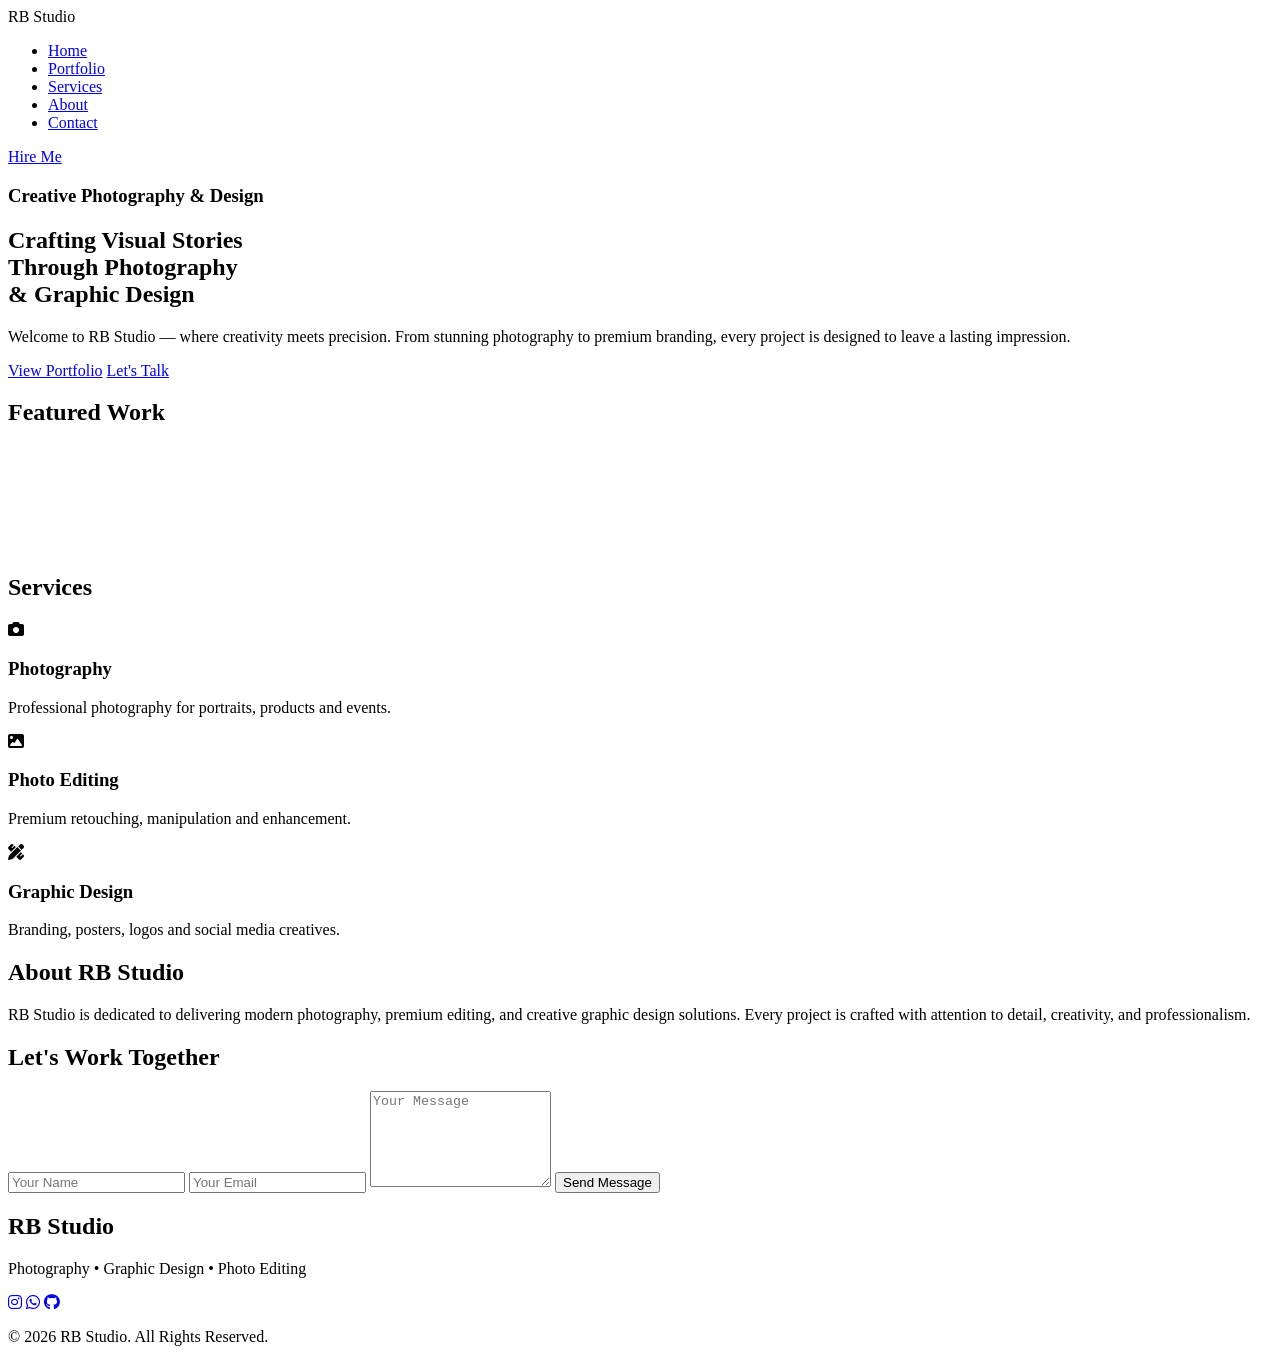
==== index.html @ 1e13ff83 "Create index.html" ====
<!DOCTYPE html>
<html lang="en">
<head>
    <meta charset="UTF-8">
    <meta name="viewport" content="width=device-width, initial-scale=1.0">
    <title>RB Studio | Photography & Graphic Design</title>

    <!-- Google Fonts -->
    <link href="https://fonts.googleapis.com/css2?family=Inter:wght@300;400;500;600;700&family=Poppins:wght@400;600;700;800&display=swap" rel="stylesheet">

    <!-- Font Awesome -->
    <link rel="stylesheet" href="https://cdnjs.cloudflare.com/ajax/libs/font-awesome/6.7.2/css/all.min.css">

    <!-- CSS -->
    <link rel="stylesheet" href="css/style.css">
</head>

<body>

<!-- ================= NAVBAR ================= -->

<header>
    <nav class="navbar">

        <div class="logo">
            RB <span>Studio</span>
        </div>

        <ul class="nav-links">
            <li><a href="#home">Home</a></li>
            <li><a href="#portfolio">Portfolio</a></li>
            <li><a href="#services">Services</a></li>
            <li><a href="#about">About</a></li>
            <li><a href="#contact">Contact</a></li>
        </ul>

        <a href="#contact" class="hire-btn">Hire Me</a>

    </nav>
</header>

<!-- ================= HERO ================= -->

<section id="home" class="hero">

    <div class="hero-content">

        <h3>Creative Photography & Design</h3>

        <h1>
            Crafting Visual Stories<br>
            Through <span>Photography</span><br>
            & Graphic Design
        </h1>

        <p>
            Welcome to RB Studio — where creativity meets precision.
            From stunning photography to premium branding, every project
            is designed to leave a lasting impression.
        </p>

        <div class="hero-buttons">
            <a href="#portfolio" class="primary-btn">View Portfolio</a>
            <a href="#contact" class="secondary-btn">Let's Talk</a>
        </div>

    </div>

</section>

<!-- ================= FEATURED ================= -->

<section id="portfolio" class="featured">

    <h2>Featured Work</h2>

    <div class="gallery">

        <div class="card">
            <img src="images/work1.jpg" alt="">
        </div>

        <div class="card">
            <img src="images/work2.jpg" alt="">
        </div>

        <div class="card">
            <img src="images/work3.jpg" alt="">
        </div>

        <div class="card">
            <img src="images/work4.jpg" alt="">
        </div>

        <div class="card">
            <img src="images/work5.jpg" alt="">
        </div>

        <div class="card">
            <img src="images/work6.jpg" alt="">
        </div>

    </div>

</section>

<!-- ================= SERVICES ================= -->

<section id="services">

    <h2>Services</h2>

    <div class="services-grid">

        <div class="service">
            <i class="fa-solid fa-camera"></i>
            <h3>Photography</h3>
            <p>Professional photography for portraits, products and events.</p>
        </div>

        <div class="service">
            <i class="fa-solid fa-image"></i>
            <h3>Photo Editing</h3>
            <p>Premium retouching, manipulation and enhancement.</p>
        </div>

        <div class="service">
            <i class="fa-solid fa-pen-ruler"></i>
            <h3>Graphic Design</h3>
            <p>Branding, posters, logos and social media creatives.</p>
        </div>

    </div>

</section>

<!-- ================= ABOUT ================= -->

<section id="about">

    <div class="about-text">

        <h2>About RB Studio</h2>

        <p>
            RB Studio is dedicated to delivering modern photography,
            premium editing, and creative graphic design solutions.
            Every project is crafted with attention to detail,
            creativity, and professionalism.
        </p>

    </div>

</section>

<!-- ================= CONTACT ================= -->

<section id="contact">

    <h2>Let's Work Together</h2>

    <form>

        <input type="text" placeholder="Your Name">

        <input type="email" placeholder="Your Email">

        <textarea rows="6" placeholder="Your Message"></textarea>

        <button type="submit">
            Send Message
        </button>

    </form>

</section>

<!-- ================= FOOTER ================= -->

<footer>

    <h2>RB Studio</h2>

    <p>Photography • Graphic Design • Photo Editing</p>

    <div class="socials">

        <a href="#"><i class="fab fa-instagram"></i></a>

        <a href="#"><i class="fab fa-whatsapp"></i></a>

        <a href="#"><i class="fab fa-github"></i></a>

    </div>

    <p>© 2026 RB Studio. All Rights Reserved.</p>

</footer>

<script src="js/script.js"></script>

</body>
</html>
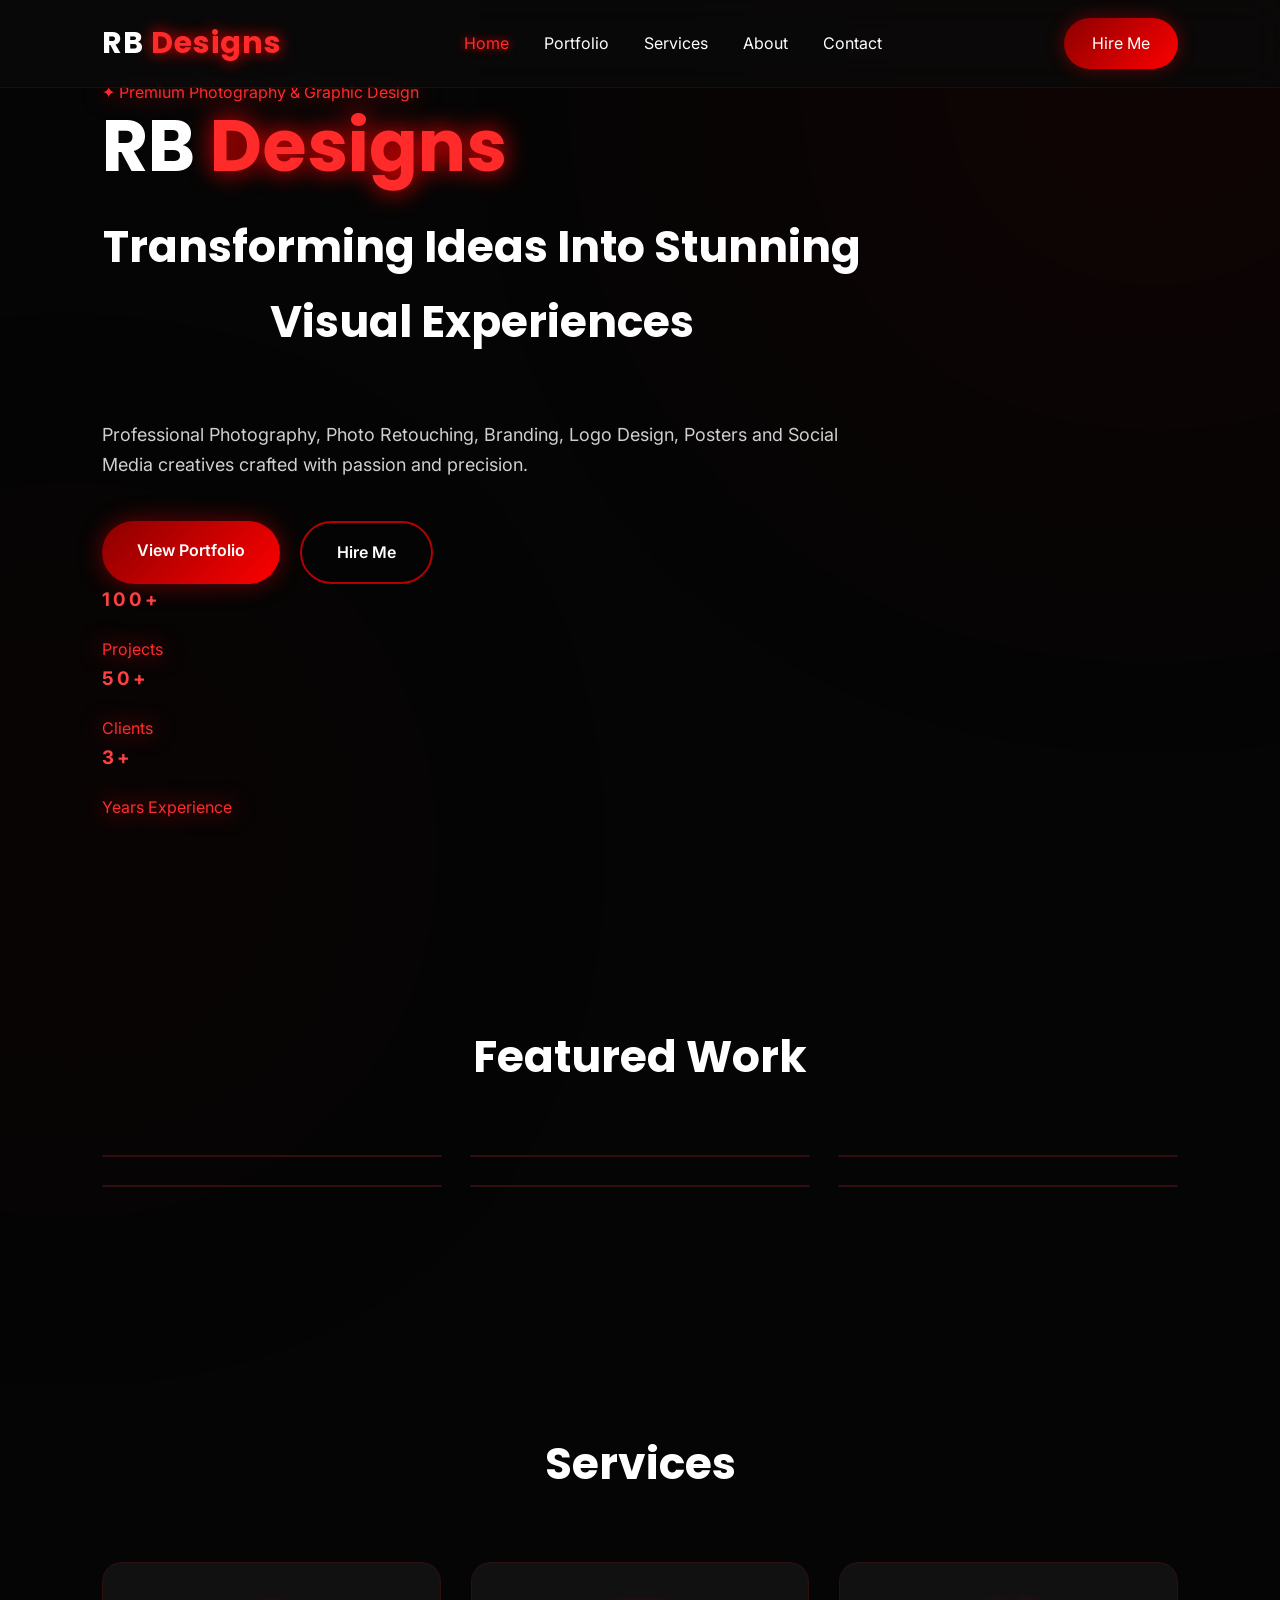
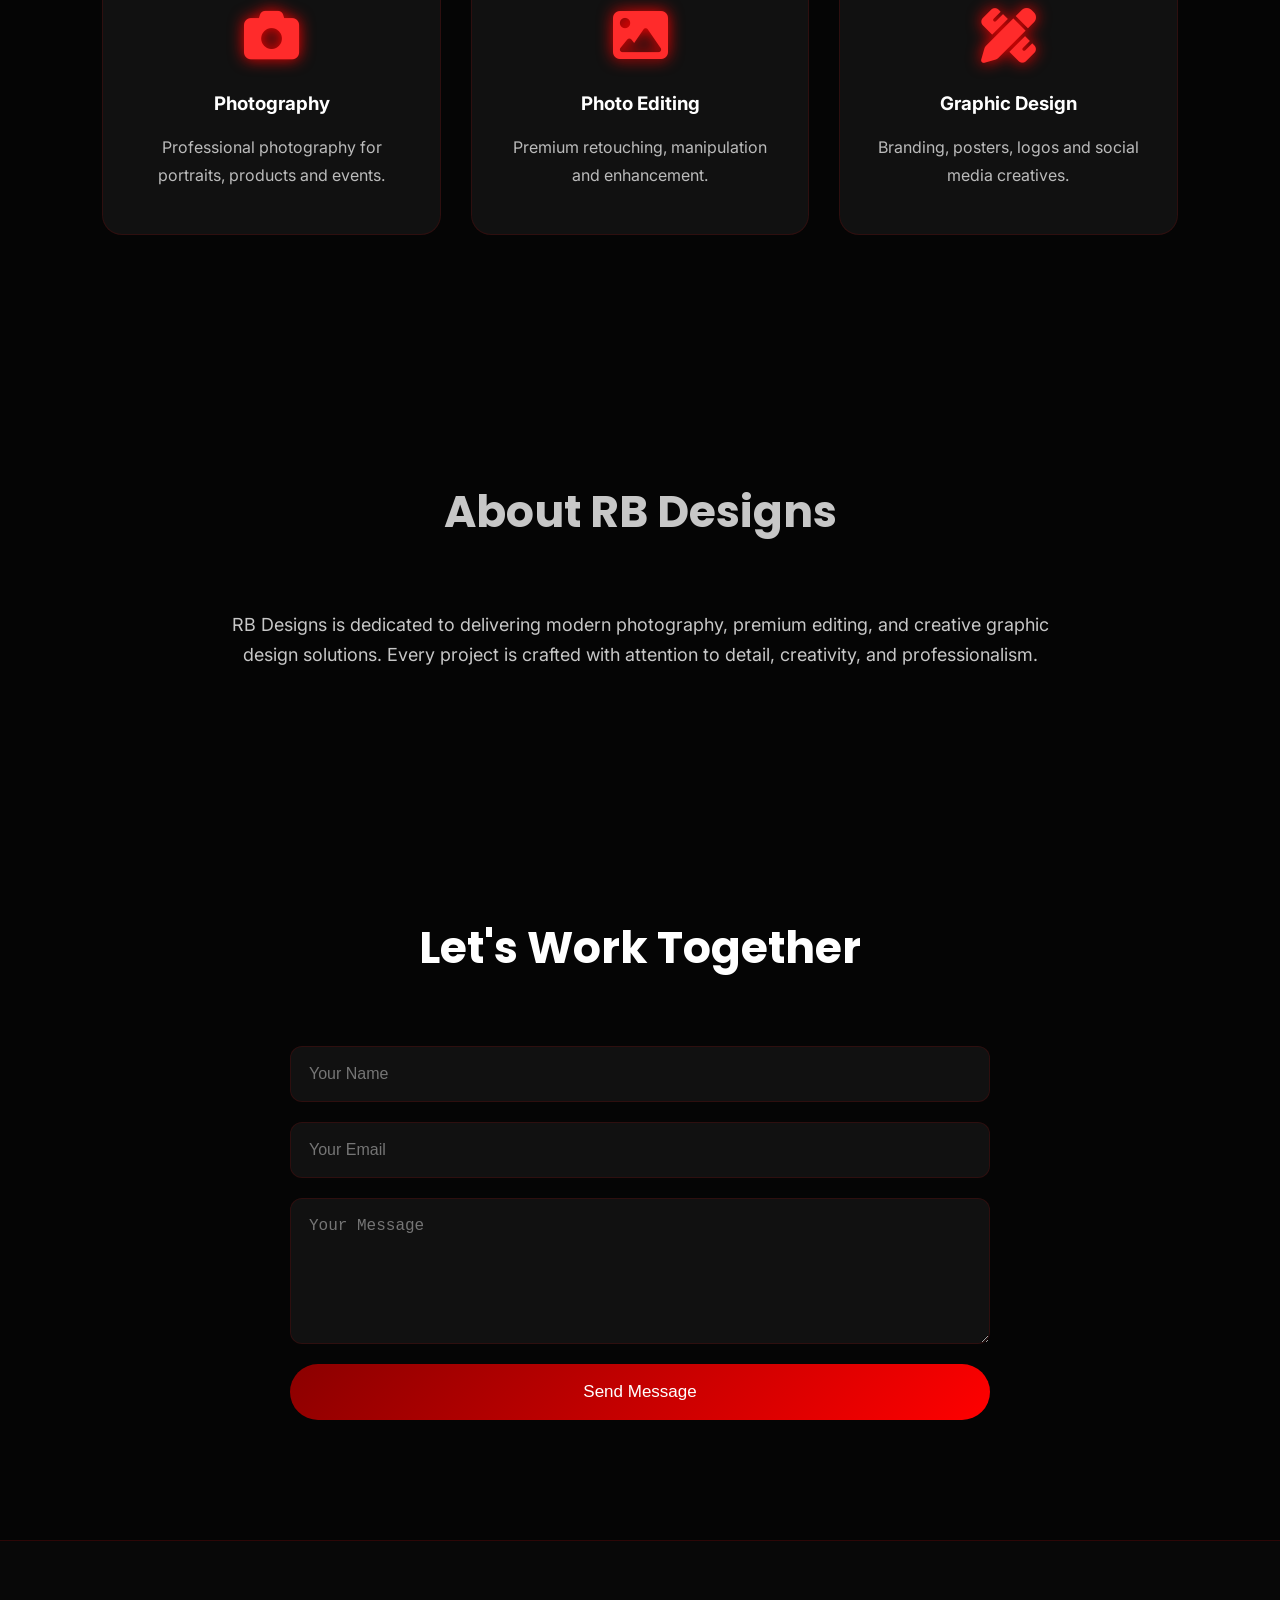
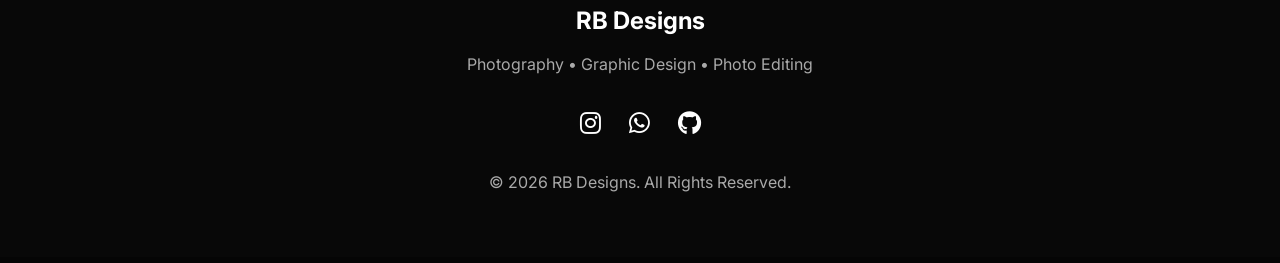
==== commit 05715413: "Update index.html" ====
--- a/index.html
+++ b/index.html
@@ -3,7 +3,7 @@
 <head>
     <meta charset="UTF-8">
     <meta name="viewport" content="width=device-width, initial-scale=1.0">
-    <title>RB Studio | Photography & Graphic Design</title>
+    <title>RB Designs | Photography & Graphic Design</title>
 
     <!-- Google Fonts -->
     <link href="https://fonts.googleapis.com/css2?family=Inter:wght@300;400;500;600;700&family=Poppins:wght@400;600;700;800&display=swap" rel="stylesheet">
@@ -23,7 +23,7 @@
     <nav class="navbar">
 
         <div class="logo">
-            RB <span>Studio</span>
+            RB <span>Designs</span>
         </div>
 
         <ul class="nav-links">
@@ -41,27 +41,65 @@
 
 <!-- ================= HERO ================= -->
 
+<!-- ================= HERO ================= -->
+
 <section id="home" class="hero">
 
+    <div class="hero-bg"></div>
+
+    <div class="hero-overlay"></div>
+
     <div class="hero-content">
 
-        <h3>Creative Photography & Design</h3>
+        <span class="hero-tag">
+            ✦ Premium Photography & Graphic Design
+        </span>
 
         <h1>
-            Crafting Visual Stories<br>
-            Through <span>Photography</span><br>
-            & Graphic Design
+            RB <span>Designs</span>
         </h1>
 
+        <h2>
+            Transforming Ideas Into Stunning Visual Experiences
+        </h2>
+
         <p>
-            Welcome to RB Studio — where creativity meets precision.
-            From stunning photography to premium branding, every project
-            is designed to leave a lasting impression.
+
+            Professional Photography, Photo Retouching,
+            Branding, Logo Design, Posters and Social Media
+            creatives crafted with passion and precision.
+
         </p>
 
         <div class="hero-buttons">
-            <a href="#portfolio" class="primary-btn">View Portfolio</a>
-            <a href="#contact" class="secondary-btn">Let's Talk</a>
+
+            <a href="#portfolio" class="primary-btn">
+                View Portfolio
+            </a>
+
+            <a href="#contact" class="secondary-btn">
+                Hire Me
+            </a>
+
+        </div>
+
+        <div class="hero-stats">
+
+            <div>
+                <h3>100+</h3>
+                <span>Projects</span>
+            </div>
+
+            <div>
+                <h3>50+</h3>
+                <span>Clients</span>
+            </div>
+
+            <div>
+                <h3>3+</h3>
+                <span>Years Experience</span>
+            </div>
+
         </div>
 
     </div>
@@ -140,10 +178,10 @@
 
     <div class="about-text">
 
-        <h2>About RB Studio</h2>
+        <h2>About RB Designs</h2>
 
         <p>
-            RB Studio is dedicated to delivering modern photography,
+            RB Designs is dedicated to delivering modern photography,
             premium editing, and creative graphic design solutions.
             Every project is crafted with attention to detail,
             creativity, and professionalism.
@@ -179,7 +217,7 @@
 
 <footer>
 
-    <h2>RB Studio</h2>
+    <h2>RB Designs</h2>
 
     <p>Photography • Graphic Design • Photo Editing</p>
 
@@ -193,7 +231,7 @@
 
     </div>
 
-    <p>© 2026 RB Studio. All Rights Reserved.</p>
+    <p>© 2026 RB Designs. All Rights Reserved.</p>
 
 </footer>
 
--- a/css/style.css
+++ b/css/style.css
@@ -0,0 +1,622 @@
+/* ===================================
+   RB Designs - Premium Dark Red Theme
+=================================== */
+
+/* Google Fonts */
+@import url('https://fonts.googleapis.com/css2?family=Poppins:wght@300;400;500;600;700;800&family=Inter:wght@300;400;500;600&display=swap');
+
+/* Reset */
+
+*{
+    margin:0;
+    padding:0;
+    box-sizing:border-box;
+}
+
+html{
+    scroll-behavior:smooth;
+}
+
+body{
+
+    font-family:'Inter',sans-serif;
+
+    background:#050505;
+
+    color:#ffffff;
+
+    overflow-x:hidden;
+
+    line-height:1.7;
+}
+
+/* Animated Glow */
+
+body::before{
+
+    content:"";
+
+    position:fixed;
+
+    width:650px;
+
+    height:650px;
+
+    border-radius:50%;
+
+    background:#ff0000;
+
+    filter:blur(220px);
+
+    opacity:.08;
+
+    top:-250px;
+
+    right:-200px;
+
+    z-index:-2;
+}
+
+body::after{
+
+    content:"";
+
+    position:fixed;
+
+    width:500px;
+
+    height:500px;
+
+    border-radius:50%;
+
+    background:#8b0000;
+
+    filter:blur(180px);
+
+    opacity:.08;
+
+    bottom:-200px;
+
+    left:-180px;
+
+    z-index:-2;
+}
+
+/* Scrollbar */
+
+::-webkit-scrollbar{
+
+    width:8px;
+}
+
+::-webkit-scrollbar-track{
+
+    background:#080808;
+}
+
+::-webkit-scrollbar-thumb{
+
+    background:#b30000;
+
+    border-radius:20px;
+}
+
+/* ================= NAVBAR ================= */
+
+header{
+
+    position:fixed;
+
+    width:100%;
+
+    top:0;
+
+    z-index:999;
+}
+
+.navbar{
+
+    display:flex;
+
+    justify-content:space-between;
+
+    align-items:center;
+
+    padding:18px 8%;
+
+    background:rgba(10,10,10,.72);
+
+    backdrop-filter:blur(18px);
+
+    border-bottom:1px solid rgba(255,0,0,.15);
+}
+
+.logo{
+
+    font-size:30px;
+
+    font-family:Poppins;
+
+    font-weight:700;
+
+    color:white;
+
+    letter-spacing:1px;
+}
+
+.logo span{
+
+    color:#ff2b2b;
+
+    text-shadow:0 0 15px #ff0000;
+}
+
+.nav-links{
+
+    display:flex;
+
+    gap:35px;
+
+    list-style:none;
+}
+
+.nav-links a{
+
+    color:white;
+
+    text-decoration:none;
+
+    transition:.35s;
+}
+
+.nav-links a:hover{
+
+    color:#ff2b2b;
+
+    text-shadow:0 0 12px red;
+}
+
+.hire-btn{
+
+    padding:12px 28px;
+
+    text-decoration:none;
+
+    color:white;
+
+    border-radius:40px;
+
+    background:linear-gradient(135deg,#8b0000,#ff0000);
+
+    box-shadow:0 0 18px rgba(255,0,0,.35);
+
+    transition:.35s;
+}
+
+.hire-btn:hover{
+
+    transform:translateY(-4px);
+
+    box-shadow:0 0 30px red;
+}
+
+/* ================= HERO ================= */
+
+.hero{
+
+    min-height:100vh;
+
+    display:flex;
+
+    align-items:center;
+
+    padding:0 8%;
+}
+
+.hero-content{
+
+    max-width:760px;
+}
+
+.hero h3{
+
+    color:#ff4040;
+
+    margin-bottom:20px;
+
+    letter-spacing:3px;
+
+    text-transform:uppercase;
+}
+
+.hero h1{
+
+    font-size:72px;
+
+    font-family:Poppins;
+
+    line-height:1.1;
+
+    margin-bottom:25px;
+}
+
+.hero span{
+
+    color:#ff2b2b;
+
+    text-shadow:0 0 25px red;
+}
+
+.hero p{
+
+    color:#cfcfcf;
+
+    font-size:18px;
+
+    margin-bottom:40px;
+}
+
+.hero-buttons{
+
+    display:flex;
+
+    gap:20px;
+}
+
+.primary-btn,
+.secondary-btn{
+
+    text-decoration:none;
+
+    padding:16px 35px;
+
+    border-radius:40px;
+
+    transition:.35s;
+
+    font-weight:600;
+}
+
+.primary-btn{
+
+    color:white;
+
+    background:linear-gradient(135deg,#8b0000,#ff0000);
+
+    box-shadow:0 0 25px rgba(255,0,0,.4);
+}
+
+.primary-btn:hover{
+
+    transform:translateY(-5px);
+
+    box-shadow:0 0 35px red;
+}
+
+.secondary-btn{
+
+    border:2px solid #b30000;
+
+    color:white;
+}
+
+.secondary-btn:hover{
+
+    background:#b30000;
+
+    box-shadow:0 0 25px red;
+}
+
+/* ================= SECTION ================= */
+
+section{
+
+    padding:120px 8%;
+}
+
+section h2{
+
+    text-align:center;
+
+    font-size:44px;
+
+    margin-bottom:60px;
+
+    font-family:Poppins;
+}
+
+/* ================= GALLERY ================= */
+
+.gallery{
+
+    display:grid;
+
+    grid-template-columns:repeat(auto-fit,minmax(320px,1fr));
+
+    gap:28px;
+}
+
+.card{
+
+    overflow:hidden;
+
+    border-radius:18px;
+
+    background:#111;
+
+    border:1px solid rgba(255,0,0,.15);
+
+    transition:.45s;
+}
+
+.card img{
+
+    width:100%;
+
+    display:block;
+
+    transition:.5s;
+}
+
+.card:hover{
+
+    transform:translateY(-10px);
+
+    box-shadow:0 0 30px rgba(255,0,0,.25);
+}
+
+.card:hover img{
+
+    transform:scale(1.08);
+}
+
+/* ================= SERVICES ================= */
+
+.services-grid{
+
+    display:grid;
+
+    grid-template-columns:repeat(auto-fit,minmax(280px,1fr));
+
+    gap:30px;
+}
+
+.service{
+
+    background:#111;
+
+    border-radius:20px;
+
+    padding:45px 35px;
+
+    text-align:center;
+
+    border:1px solid rgba(255,0,0,.12);
+
+    transition:.35s;
+}
+
+.service:hover{
+
+    transform:translateY(-10px);
+
+    box-shadow:0 0 30px rgba(255,0,0,.28);
+}
+
+.service i{
+
+    font-size:55px;
+
+    color:#ff2b2b;
+
+    margin-bottom:25px;
+
+    text-shadow:0 0 15px red;
+}
+
+.service h3{
+
+    margin-bottom:15px;
+}
+
+.service p{
+
+    color:#bbbbbb;
+}
+
+/* ================= ABOUT ================= */
+
+.about-text{
+
+    max-width:850px;
+
+    margin:auto;
+
+    text-align:center;
+
+    color:#c7c7c7;
+
+    font-size:18px;
+}
+
+/* ================= CONTACT ================= */
+
+form{
+
+    max-width:700px;
+
+    margin:auto;
+
+    display:flex;
+
+    flex-direction:column;
+
+    gap:20px;
+}
+
+input,
+textarea{
+
+    background:#111;
+
+    border:1px solid rgba(255,0,0,.12);
+
+    color:white;
+
+    padding:18px;
+
+    border-radius:12px;
+
+    font-size:16px;
+}
+
+input:focus,
+textarea:focus{
+
+    outline:none;
+
+    border-color:red;
+
+    box-shadow:0 0 18px rgba(255,0,0,.35);
+}
+
+button{
+
+    padding:18px;
+
+    border:none;
+
+    border-radius:40px;
+
+    background:linear-gradient(135deg,#8b0000,#ff0000);
+
+    color:white;
+
+    cursor:pointer;
+
+    font-size:17px;
+
+    transition:.35s;
+}
+
+button:hover{
+
+    box-shadow:0 0 30px red;
+
+    transform:translateY(-4px);
+}
+
+/* ================= FOOTER ================= */
+
+footer{
+
+    padding:60px 20px;
+
+    background:#080808;
+
+    text-align:center;
+
+    border-top:1px solid rgba(255,0,0,.15);
+}
+
+footer h2{
+
+    margin-bottom:10px;
+}
+
+footer p{
+
+    color:#a9a9a9;
+}
+
+.socials{
+
+    margin:25px 0;
+}
+
+.socials a{
+
+    color:white;
+
+    font-size:24px;
+
+    margin:0 12px;
+
+    transition:.35s;
+}
+
+.socials a:hover{
+
+    color:#ff2b2b;
+
+    text-shadow:0 0 15px red;
+}
+
+/* ================= Responsive ================= */
+
+@media(max-width:900px){
+
+.nav-links{
+
+display:none;
+
+}
+
+.hero{
+
+text-align:center;
+
+justify-content:center;
+
+}
+
+.hero h1{
+
+font-size:46px;
+
+}
+
+.hero-buttons{
+
+flex-direction:column;
+
+align-items:center;
+
+}
+
+section{
+
+padding:90px 6%;
+
+}
+
+}
+/* Reveal Animation */
+
+.hero-content,
+.card,
+.service,
+.about-text,
+form{
+
+    opacity:0;
+    transform:translateY(50px);
+    transition:.8s ease;
+
+}
+
+.show{
+
+    opacity:1;
+    transform:translateY(0);
+
+}
+
+/* Active Navigation */
+
+.nav-links a.active{
+
+    color:#ff2b2b;
+    text-shadow:0 0 10px red;
+
+}
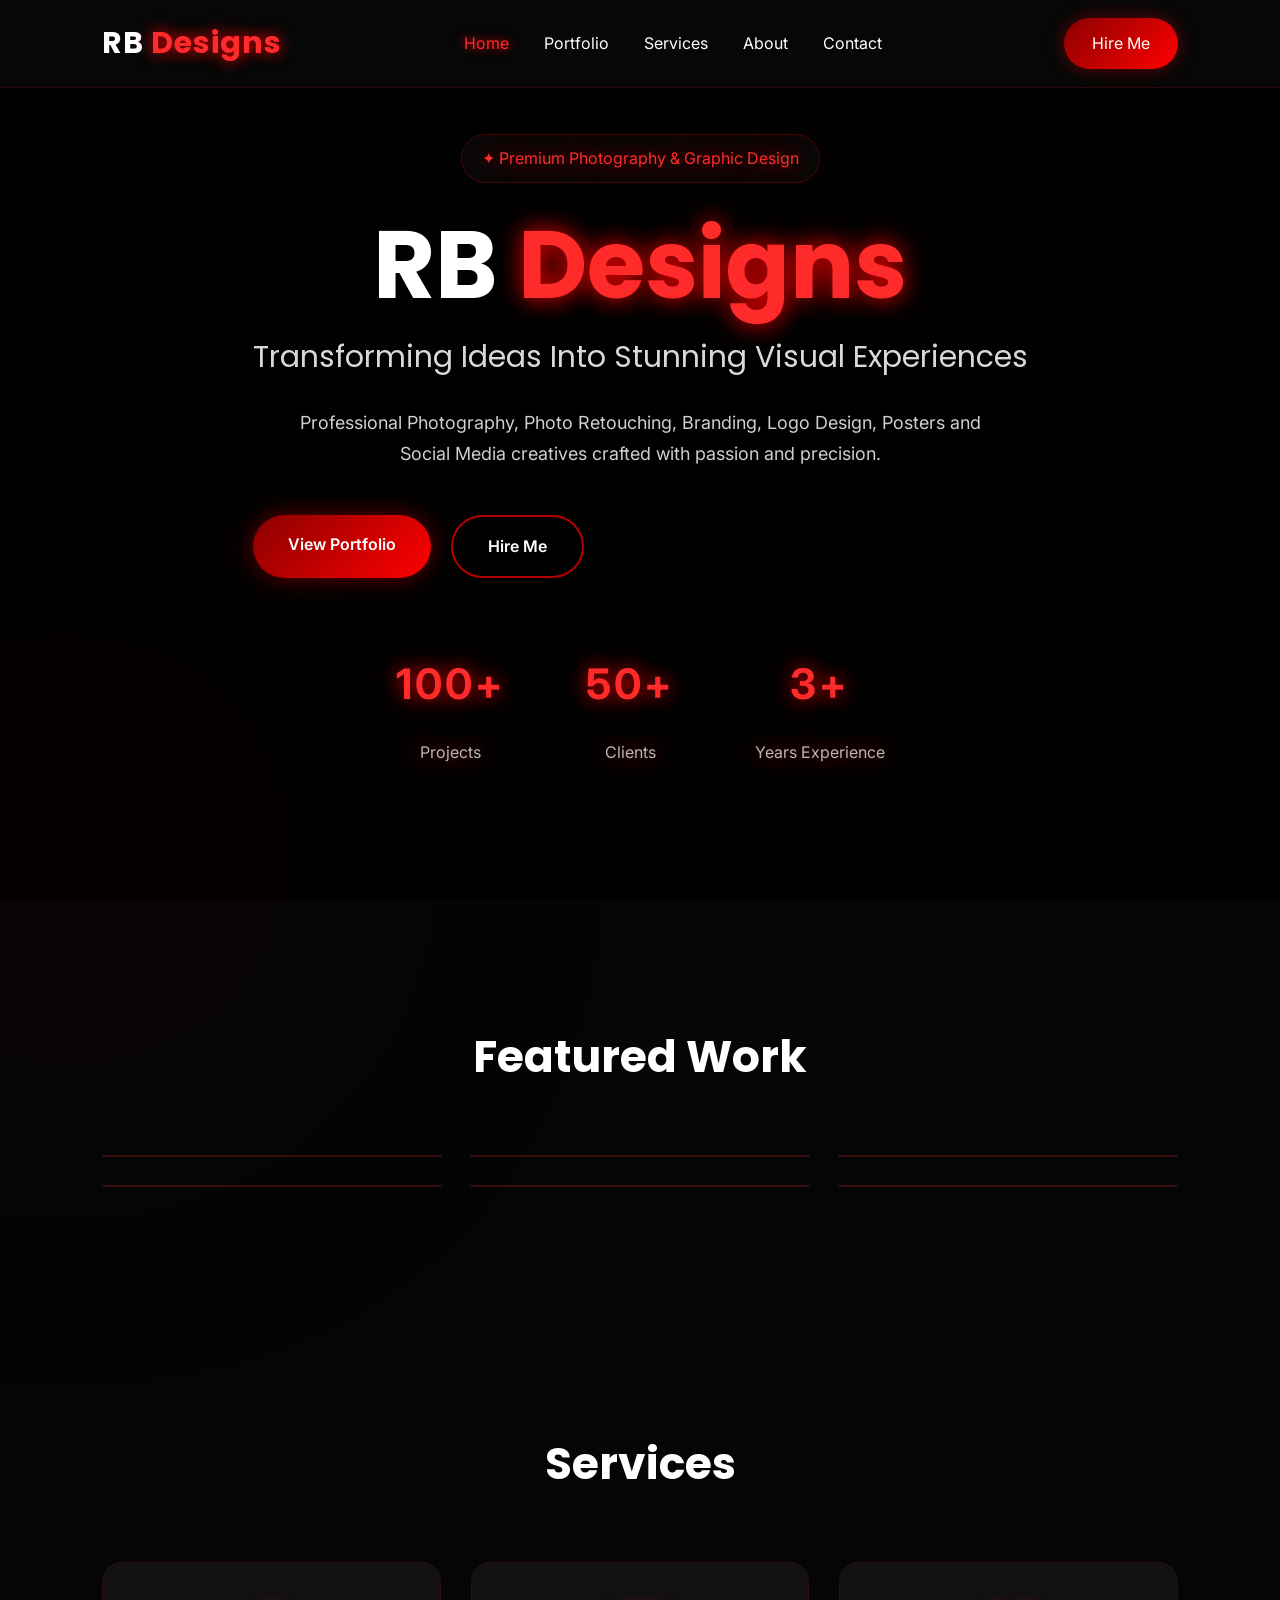
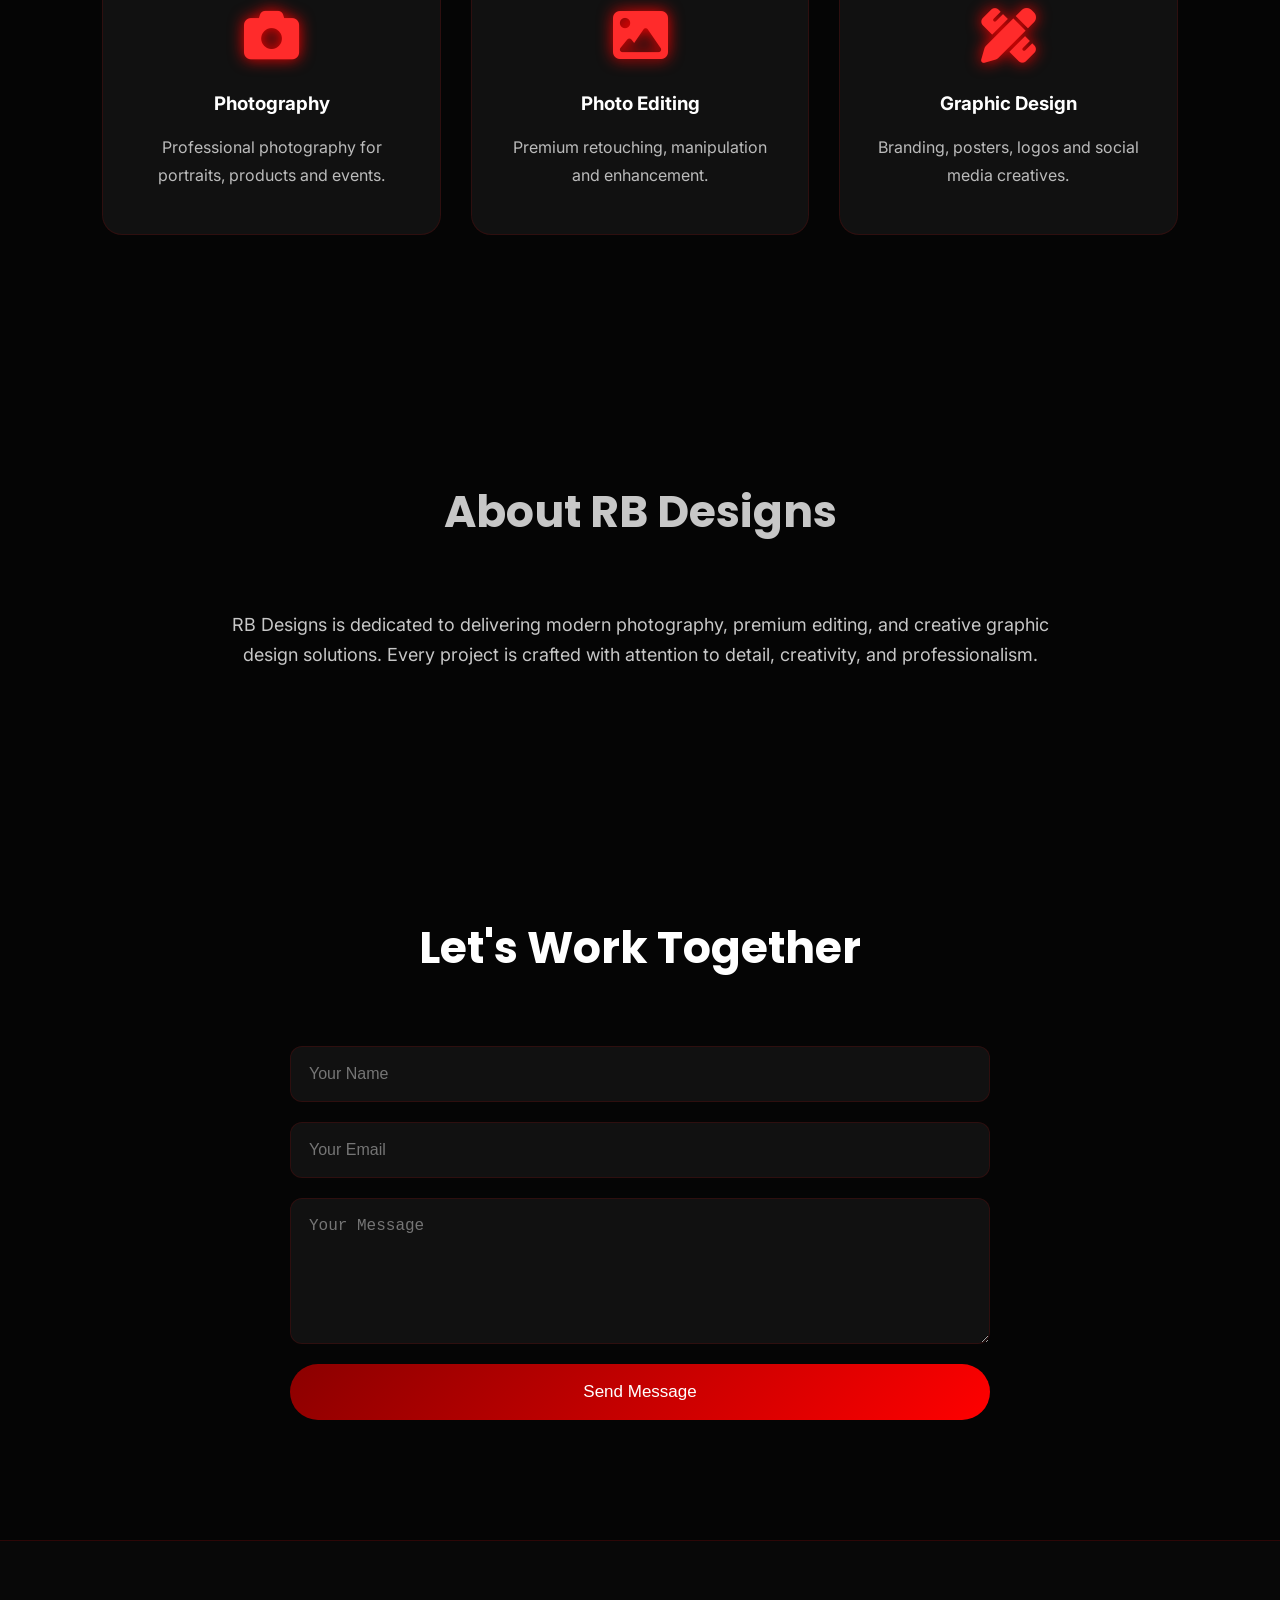
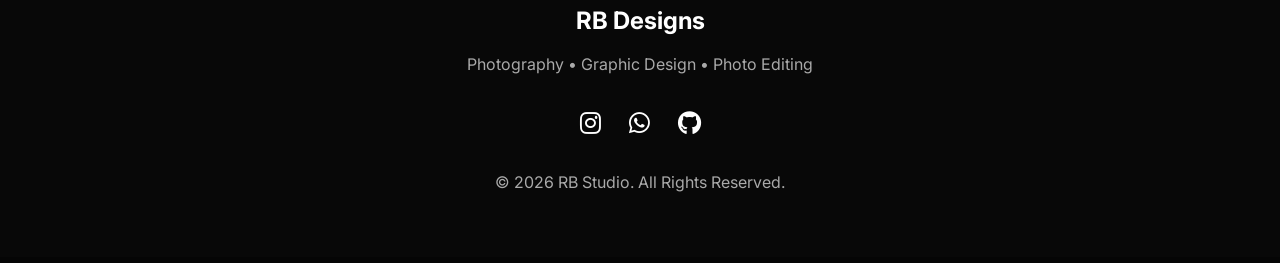
==== commit 9c030d0b: "Update index.html" ====
--- a/index.html
+++ b/index.html
@@ -30,7 +30,7 @@
             <li><a href="#home">Home</a></li>
             <li><a href="#portfolio">Portfolio</a></li>
             <li><a href="#services">Services</a></li>
-            <li><a href="#about">About</a></li>
+            <li><a href="abou/index.html">About</a></li>
             <li><a href="#contact">Contact</a></li>
         </ul>
 
--- a/css/style.css
+++ b/css/style.css
@@ -620,3 +620,227 @@
     text-shadow:0 0 10px red;
 
 }
+/* ======================================
+   Premium Hero
+====================================== */
+
+.hero{
+
+    position:relative;
+
+    display:flex;
+
+    justify-content:center;
+
+    align-items:center;
+
+    text-align:center;
+
+    overflow:hidden;
+}
+
+.hero-bg{
+
+    position:absolute;
+
+    inset:0;
+
+    background:url("../images/hero.jpg") center center/cover no-repeat;
+
+    transform:scale(1.1);
+
+    animation:zoomHero 18s linear infinite alternate;
+
+    z-index:-3;
+}
+
+.hero-overlay{
+
+    position:absolute;
+
+    inset:0;
+
+    background:linear-gradient(
+    rgba(0,0,0,.75),
+    rgba(0,0,0,.88));
+
+    z-index:-2;
+}
+
+.hero-content{
+
+    max-width:900px;
+}
+
+.hero-tag{
+
+    display:inline-block;
+
+    color:#ff4444;
+
+    border:1px solid rgba(255,0,0,.25);
+
+    padding:10px 20px;
+
+    border-radius:40px;
+
+    margin-bottom:30px;
+
+    background:rgba(255,255,255,.03);
+
+    backdrop-filter:blur(15px);
+}
+
+.hero h1{
+
+    font-size:95px;
+
+    margin-bottom:15px;
+}
+
+.hero h2{
+
+    font-size:30px;
+
+    font-weight:400;
+
+    color:#d8d8d8;
+
+    margin-bottom:25px;
+}
+
+.hero p{
+
+    max-width:700px;
+
+    margin:auto;
+
+    margin-bottom:45px;
+}
+
+.hero-stats{
+
+    display:flex;
+
+    justify-content:center;
+
+    gap:80px;
+
+    margin-top:70px;
+}
+
+.hero-stats h3{
+
+    color:#ff2b2b;
+
+    font-size:42px;
+
+    text-shadow:0 0 20px red;
+}
+
+.hero-stats span{
+
+    color:#b8b8b8;
+}
+
+@keyframes zoomHero{
+
+0%{
+
+transform:scale(1.1);
+
+}
+
+100%{
+
+transform:scale(1.25);
+
+}
+
+}
+
+@media(max-width:768px){
+
+.hero h1{
+
+font-size:60px;
+
+}
+
+.hero h2{
+
+font-size:22px;
+
+}
+
+.hero-stats{
+
+flex-direction:column;
+
+gap:30px;
+
+}
+
+}
+.about-container{
+    display:grid;
+    grid-template-columns:1fr 1.3fr;
+    gap:60px;
+    align-items:center;
+}
+
+.about-image img{
+    width:100%;
+    border-radius:20px;
+    box-shadow:0 0 35px rgba(255,0,0,.25);
+}
+
+.about-info h2{
+    margin-bottom:20px;
+    text-align:left;
+}
+
+.about-info p{
+    color:#c8c8c8;
+    margin-bottom:20px;
+}
+
+.skills{
+    margin-top:30px;
+}
+
+.skill{
+    margin-bottom:20px;
+}
+
+.progress{
+    width:100%;
+    height:10px;
+    background:#222;
+    border-radius:20px;
+    overflow:hidden;
+}
+
+.fill{
+    height:100%;
+    background:linear-gradient(90deg,#8b0000,#ff2b2b);
+    box-shadow:0 0 15px red;
+}
+
+@media(max-width:900px){
+
+.about-container{
+
+grid-template-columns:1fr;
+
+text-align:center;
+
+}
+
+.about-info h2{
+
+text-align:center;
+
+}
+
+}
